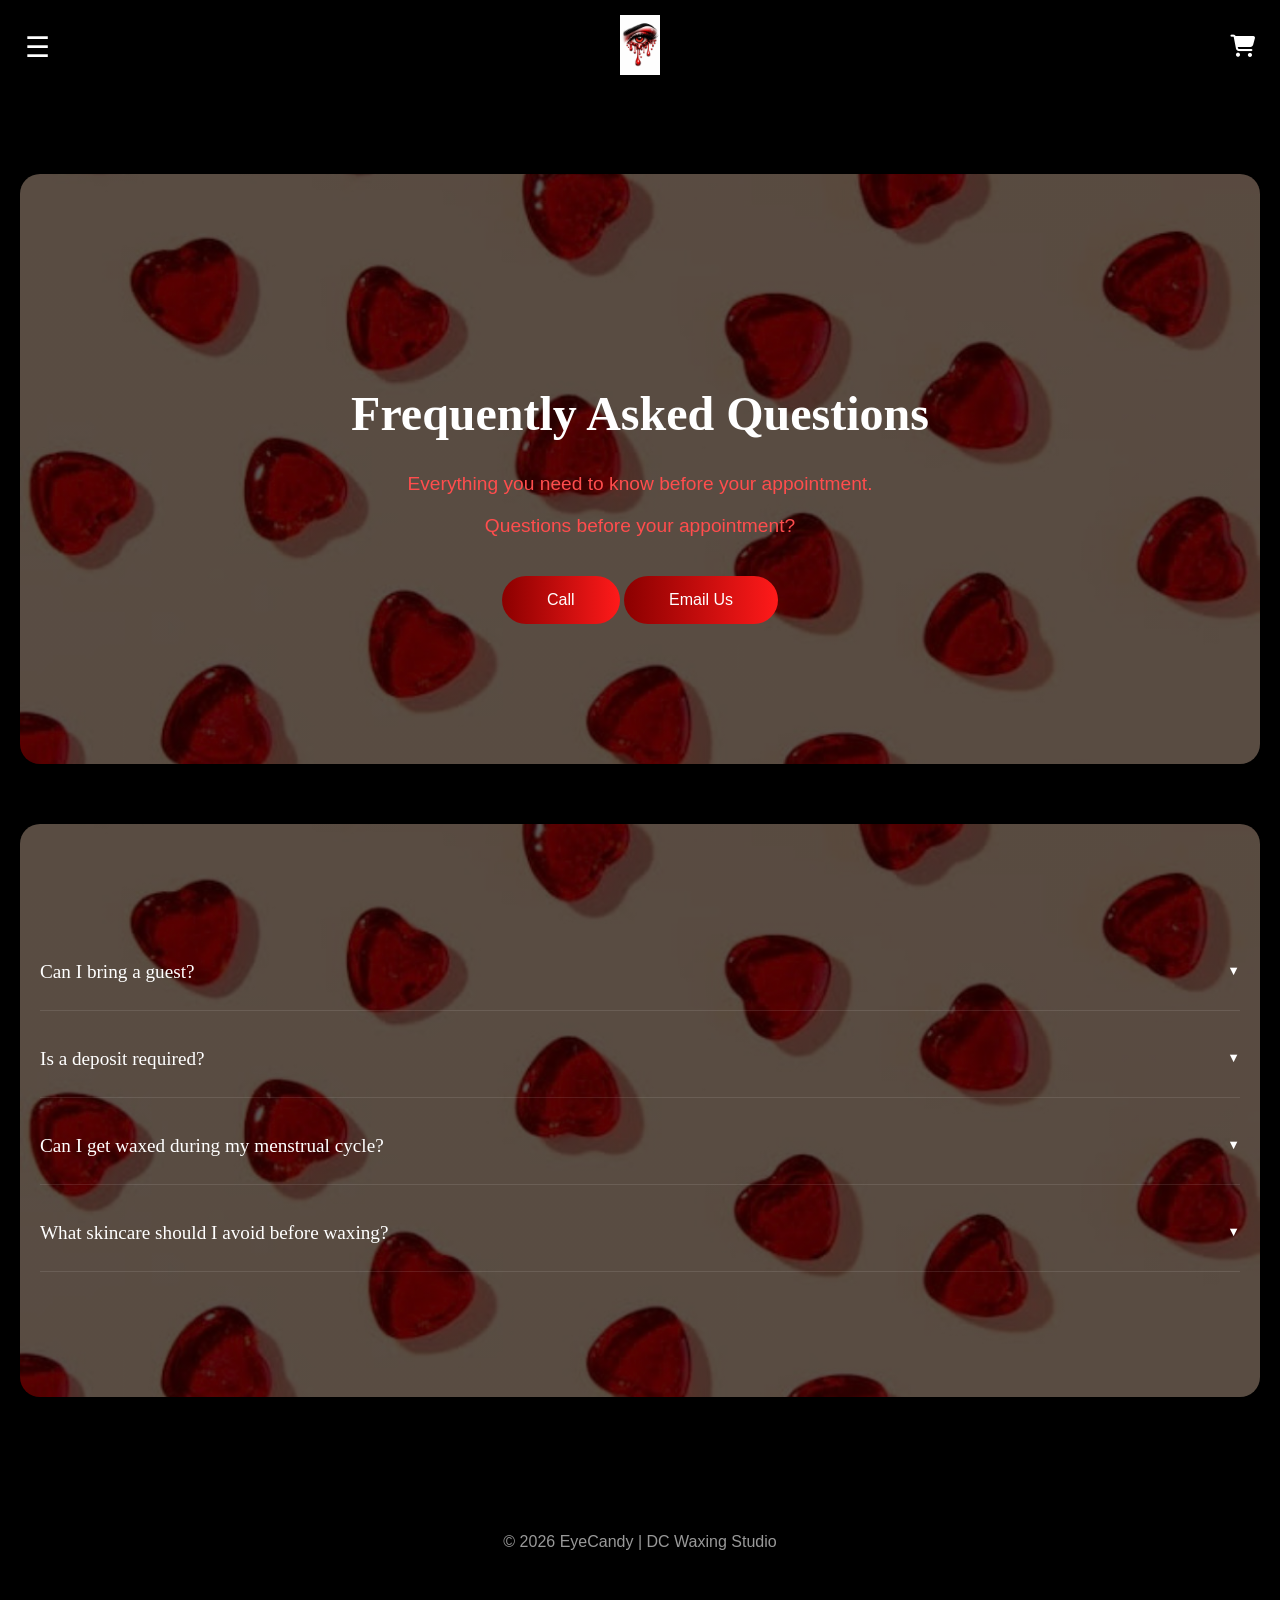
==== faq.html @ 48a34508 "Update faq.html" ====
<!DOCTYPE html>
<html lang="en">
<head>
  <meta charset="UTF-8">
  <title>FAQ | EyeCandy DC Waxing</title>
  <meta name="viewport" content="width=device-width, initial-scale=1.0">
  <meta name="description" content="Frequently asked questions about DC waxing and brow lamination services at EyeCandy private studio.">

  <link rel="stylesheet" href="style.css">
  <link rel="stylesheet" href="https://cdnjs.cloudflare.com/ajax/libs/font-awesome/6.5.0/css/all.min.css">
</head>

<body>
<header class="top-header">

  <div class="header-left">
    <div class="menu-icon" onclick="openMenu()">☰</div>
  </div>

  <div class="header-logo">
  <a href="index.html">
    <img src="logo.png" alt="EyeCandy Logo" class="site-logo">
  </a>
</div>

  <div class="header-right">
    
    <div class="cart-icon">
  <i class="fas fa-shopping-cart"></i>
</div>
  </div>

</header>
<!-- Hamburger -->


<!-- Dropdown Panel -->
<div class="dropdown-panel" id="dropdownPanel">

  <div class="close-icon" onclick="closeMenu()">✕</div>

  <h3>Shop Products</h3>
  <a href="#" class="side-link">Brow Conditioner</a>
  <a href="#" class="side-link">Aftercare Kit</a>

  <h3>Services</h3>
  <a href="services.html" class="side-link">Waxing Services</a>

  <h3>Leave a Review</h3>
  <a href="YOUR_GOOGLE_REVIEW_LINK" target="_blank" class="side-link">Review on Google</a>

  <h3>Information</h3>
  <a href="faq.html" class="side-link">FAQ</a>

</div>

 <header class="hero">
  <h1>Frequently Asked Questions</h1>
  <p>Everything you need to know before your appointment.</p>
  <p>Questions before your appointment?</p>

<a href="tel:2026791606" class="btn">Call</a>

<a href="mailto:eyecandybrowspro@gmail.com" class="btn">Email Us</a>
</header>

<section class="section faq">

  <div class="faq-item">
<div class="faq-question">
  Can I bring a guest?
  <span class="faq-arrow">▼</span>
</div>
<div class="faq-answer">
Appointments are reserved for the scheduled client only.
</div>
</div>

<div class="faq-item">
<div class="faq-question">
  Is a deposit required?
  <span class="faq-arrow">▼</span>
</div>
<div class="faq-answer">
Yes. A non-refundable deposit is required to secure your appointment.
</div>
</div>

<div class="faq-item">
<div class="faq-question">
  Can I get waxed during my menstrual cycle?
  <span class="faq-arrow">▼</span>
</div>
<div class="faq-answer">
Yes. A tampon must be worn for Brazilian or bikini services.
</div>
</div>

<div class="faq-item">
<div class="faq-question">
  What skincare should I avoid before waxing?
  <span class="faq-arrow">▼</span>
</div>
<div class="faq-answer">
Avoid retinol, exfoliants, and active skincare 14 days before your appointment.
</div>
</div>
 
</section>
<footer>
  <p>© 2026 EyeCandy | DC Waxing Studio</p>
</footer>

<script>
function openMenu() {
  document.getElementById("dropdownPanel").classList.add("active");
}
function closeMenu() {
  document.getElementById("dropdownPanel").classList.remove("active");
}


</script>

<!-- SEO FAQ Schema -->
<script type="application/ld+json">
{
 "@context": "https://schema.org",
 "@type": "FAQPage",
 "mainEntity": [{
   "@type": "Question",
   "name": "Can I bring a guest?",
   "acceptedAnswer": {
     "@type": "Answer",
     "text": "Appointments are reserved for the scheduled client only to maintain a private environment."
   }
 },{
   "@type": "Question",
   "name": "Is a deposit required?",
   "acceptedAnswer": {
     "@type": "Answer",
     "text": "Yes. A non-refundable deposit is required to secure appointments and is applied toward the service total."
   }
 },{
   "@type": "Question",
   "name": "Can I get waxed during my menstrual cycle?",
   "acceptedAnswer": {
     "@type": "Answer",
     "text": "Yes, waxing can be performed during menstruation. A tampon must be worn during Brazilian or bikini services."
   }
 }]
}
</script>
  <script>
const faqQuestions = document.querySelectorAll(".faq-question");

faqQuestions.forEach(question => {
  question.addEventListener("click", () => {

    const item = question.parentElement;

    document.querySelectorAll(".faq-item").forEach(el => {
      if (el !== item) {
        el.classList.remove("active");
      }
    });

    item.classList.toggle("active");

  });
});
</script>
</body>
</html>
---- style.css ----
/* BASE */

body {
  margin: 0;
  font-family: 'Montserrat', sans-serif;
  color: white;
  background-color: #000;
}

html {
  scroll-behavior: smooth;
}

/* HEADER */

.top-header {
  position: sticky;
  top: 0;
  background: rgba(0,0,0,0.9);
  backdrop-filter: blur(10px);
  display: grid;
  grid-template-columns: 1fr auto 1fr;
  align-items: center;
  padding: 15px 25px;
  z-index: 3000;
}

.header-left {
  justify-self: start;
}

.header-logo {
  justify-self: center;
}

.header-right {
  justify-self: end;
  display: flex;
  align-items: center;
  gap: 15px;
}

.site-logo {
  height: 60px;
  width: auto;
  object-fit: contain;
}

.cart-icon {
  font-size: 22px;
  color: white;
  cursor: pointer;
}

/* HAMBURGER */

.menu-icon {
  font-size: 28px;
  color: white;
  cursor: pointer;
}

/* DROPDOWN PANEL */

.dropdown-panel {
  position: fixed;
  top: 0;
  left: 0;
  width: 280px;
  height: 100vh;
  background: rgba(0,0,0,0.95);
  padding: 80px 25px;
  transform: translateX(-100%);
  opacity: 0;
  visibility: hidden;
  pointer-events: none;
  transition: transform 0.35s ease, opacity 0.25s ease;
  z-index: 5000;
}

.dropdown-panel.active {
  transform: translateX(0);
  opacity: 1;
  visibility: visible;
  pointer-events: auto;
}

/* CLOSE BUTTON */

.close-icon {
  position: absolute;
  top: 25px;
  right: 25px;
  font-size: 28px;
  cursor: pointer;
}

/* MENU HEADINGS */

.dropdown-panel h3 {
  color: white;
  font-family: 'Playfair Display', serif;
  margin-top: 25px;
  margin-bottom: 8px;
}

/* MENU LINKS */

.side-link {
  display: block;
  color: #ff1a1a;
  text-decoration: none;
  margin: 6px 0 14px;
}

.side-link:hover {
  color: white;
}

/* HERO */

.hero {
  text-align: center;
  padding: 180px 20px 140px;
  background: linear-gradient(rgba(0,0,0,0.65), rgba(0,0,0,0.65)),
              url("background.jpg") center/cover no-repeat;
  border-radius: 20px;
  max-width: 1200px;
  margin: 80px auto 40px;
}

.hero h1 {
  font-family: 'Playfair Display', serif;
  font-size: 3rem;
}

.hero p {
  font-size: 1.2rem;
  color: #ff4d4d;
}

/* SECTIONS */

.section {
  padding: 100px 20px;
  max-width: 1200px;
  margin: 60px auto;
  text-align: center;
  border-radius: 20px;

  background: linear-gradient(rgba(0,0,0,0.65), rgba(0,0,0,0.65)),
              url("background.jpg") center/cover no-repeat;
}

.section h2 {
  font-family: 'Playfair Display', serif;
}

.section p {
  color: #dddddd;
  max-width: 700px;
  margin: auto;
  line-height: 1.6;
}

/* BUTTON */

.btn {
  background: linear-gradient(to right, #8b0000, #ff1a1a);
  color: white;
  padding: 15px 45px;
  text-decoration: none;
  border-radius: 50px;
  display: inline-block;
  margin-top: 20px;
  transition: 0.3s ease;
}

.btn:hover {
  transform: scale(1.05);
}

/* GALLERY */

.gallery {
  display: grid;
  grid-template-columns: repeat(auto-fit, minmax(260px, 1fr));
  gap: 30px;
  margin-top: 40px;
}

.gallery img {
  width: 100%;
  aspect-ratio: 4 / 5;
  object-fit: cover;
  border-radius: 18px;
}

/* FAQ */

.faq-item {
  margin: 25px 0;
  border-bottom: 1px solid rgba(255,255,255,0.1);
  padding-bottom: 15px;
}

.faq-question {
  font-family: 'Playfair Display', serif;
  font-size: 1.2rem;
  cursor: pointer;
  color: white;
  display: flex;
  justify-content: space-between;
  align-items: center;
  padding: 12px 0;
}

.faq-answer {
  max-height: 0;
  overflow: hidden;
  color: #ccc;
  transition: max-height 0.4s ease;
  line-height: 1.6;
}

.faq-item.active .faq-answer {
  max-height: 500px;
  margin-top: 10px;
}
/* FAQ Question Layout */

.faq-question {
  font-family: 'Playfair Display', serif;
  font-size: 1.2rem;
  cursor: pointer;
  color: white;
  display: flex;
  justify-content: space-between;
  align-items: center;
}

/* Arrow animation */

.faq-arrow {
  font-size: 0.8rem;
  transition: transform 0.3s ease;
}

.faq-item.active .faq-arrow {
  transform: rotate(180deg);
}
/* FOOTER */

footer {
  padding: 60px 20px;
  text-align: center;
  color: #999;
}

/* MOBILE */

@media (max-width: 900px) {

  .hero {
    padding: 120px 20px 100px;
  }

  .mobile-booking {
    display: block;
    position: fixed;
    bottom: 0;
    left: 0;
    width: 100%;
    background: linear-gradient(to right, #8b0000, #ff1a1a);
    text-align: center;
    padding: 15px 0;
    z-index: 1000;
  }

  body {
    padding-bottom: 70px;
  }

}
.mobile-call {
  display: none;
}

@media (max-width: 900px) {

  .mobile-call {
    display: block;
    position: fixed;
    bottom: 70px;
    left: 0;
    width: 100%;
    background: black;
    text-align: center;
    padding: 12px 0;
    z-index: 1001;
  }

  .mobile-call a {
    color: #ff1a1a;
    text-decoration: none;
    font-weight: 600;
  }

}
.mobile-booking a {
  color: white;
  text-decoration: none;
}
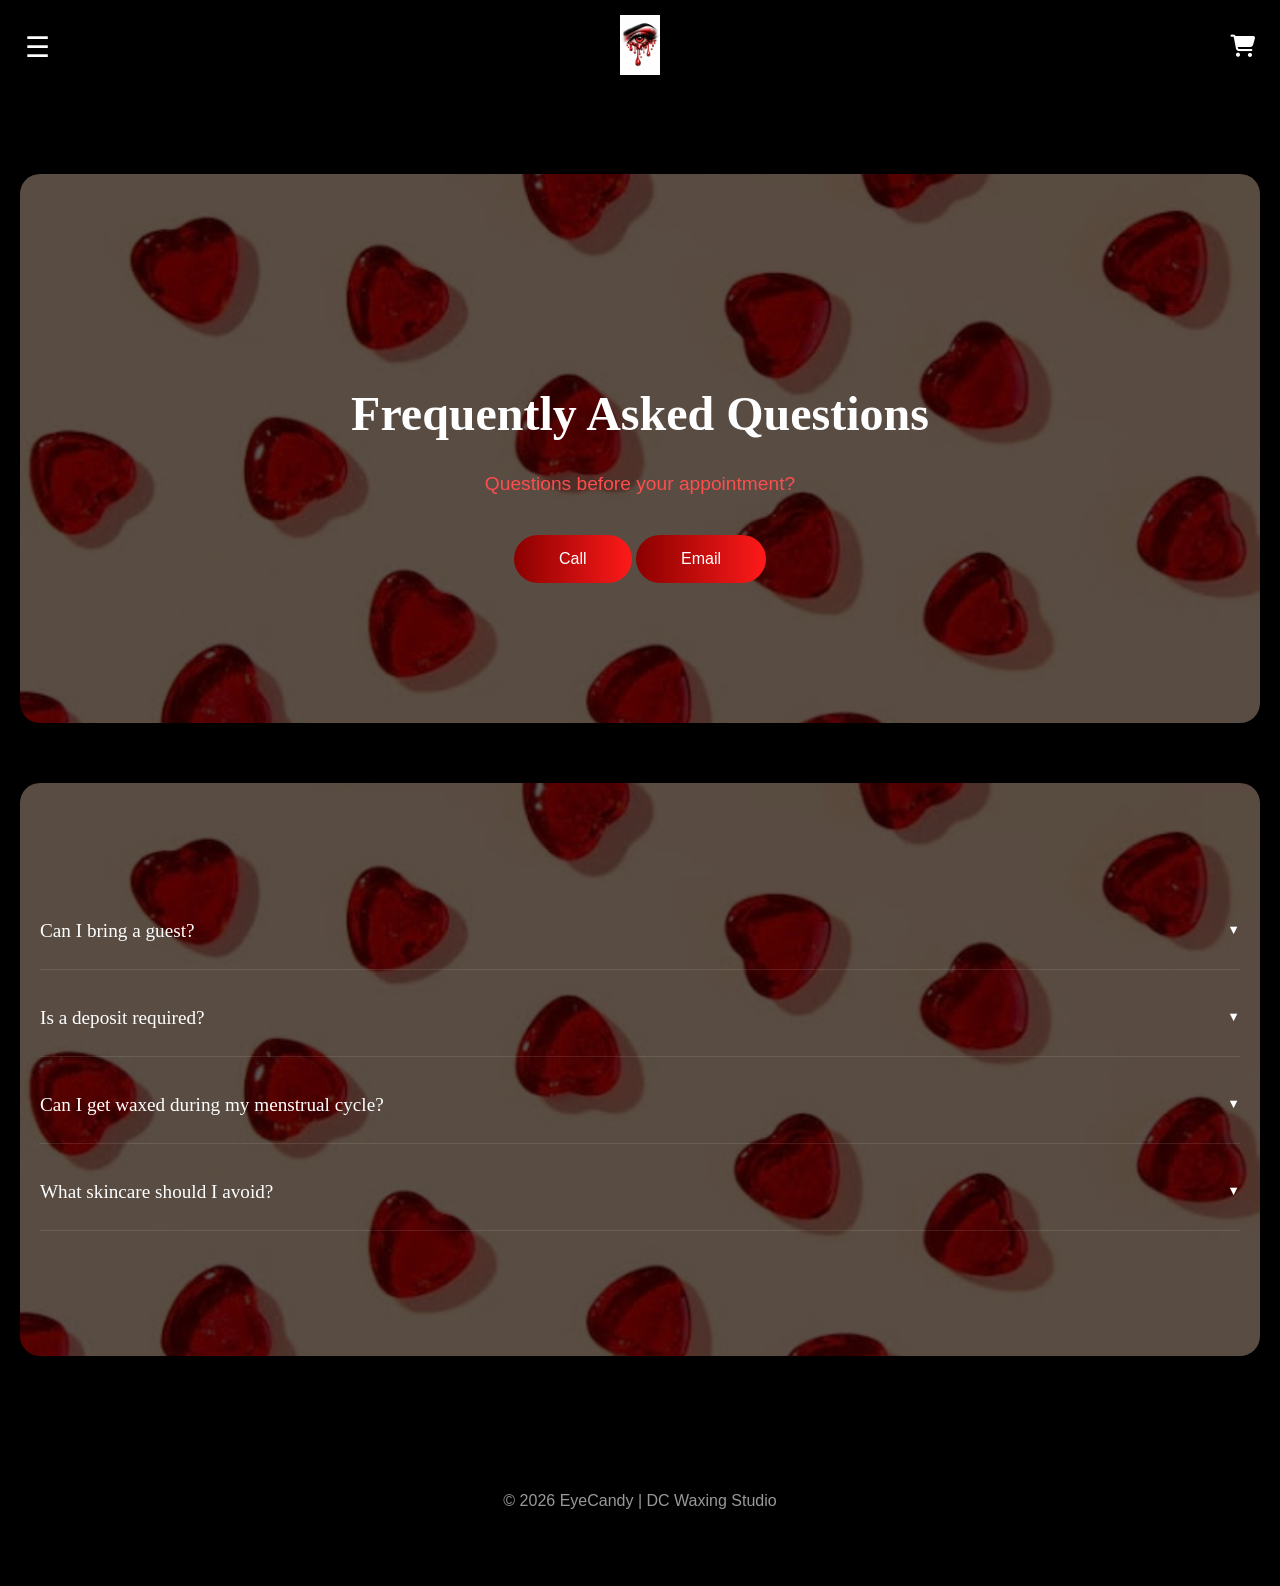
==== commit 4aae0dfe: "Update faq.html" ====
--- a/faq.html
+++ b/faq.html
@@ -1,75 +1,70 @@
 <!DOCTYPE html>
 <html lang="en">
 <head>
-  <meta charset="UTF-8">
-  <title>FAQ | EyeCandy DC Waxing</title>
-  <meta name="viewport" content="width=device-width, initial-scale=1.0">
-  <meta name="description" content="Frequently asked questions about DC waxing and brow lamination services at EyeCandy private studio.">
+<meta charset="UTF-8">
+<title>FAQ | EyeCandy DC Waxing</title>
 
-  <link rel="stylesheet" href="style.css">
-  <link rel="stylesheet" href="https://cdnjs.cloudflare.com/ajax/libs/font-awesome/6.5.0/css/all.min.css">
+<meta name="viewport" content="width=device-width, initial-scale=1.0">
+<meta name="description" content="Frequently asked questions about DC waxing and brow lamination services.">
+
+<link rel="stylesheet" href="style.css">
+<link rel="stylesheet" href="https://cdnjs.cloudflare.com/ajax/libs/font-awesome/6.5.0/css/all.min.css">
 </head>
 
 <body>
+
 <header class="top-header">
 
-  <div class="header-left">
-    <div class="menu-icon" onclick="openMenu()">☰</div>
-  </div>
-
-  <div class="header-logo">
-  <a href="index.html">
-    <img src="logo.png" alt="EyeCandy Logo" class="site-logo">
-  </a>
+<div class="header-left">
+<div class="menu-icon" onclick="openMenu()">☰</div>
 </div>
 
-  <div class="header-right">
-    
-    <div class="cart-icon">
-  <i class="fas fa-shopping-cart"></i>
+<div class="header-logo">
+<a href="index.html">
+<img src="logo.png" alt="EyeCandy Logo" class="site-logo">
+</a>
 </div>
-  </div>
+
+<div class="header-right">
+<div class="cart-icon">
+<i class="fas fa-shopping-cart"></i>
+</div>
+</div>
 
 </header>
-<!-- Hamburger -->
 
-
-<!-- Dropdown Panel -->
 <div class="dropdown-panel" id="dropdownPanel">
 
-  <div class="close-icon" onclick="closeMenu()">✕</div>
+<div class="close-icon" onclick="closeMenu()">✕</div>
 
-  <h3>Shop Products</h3>
-  <a href="#" class="side-link">Brow Conditioner</a>
-  <a href="#" class="side-link">Aftercare Kit</a>
+<h3>Shop Products</h3>
+<a href="#" class="side-link">Brow Conditioner</a>
+<a href="#" class="side-link">Aftercare Kit</a>
 
-  <h3>Services</h3>
-  <a href="services.html" class="side-link">Waxing Services</a>
+<h3>Services</h3>
+<a href="services.html" class="side-link">Waxing Services</a>
 
-  <h3>Leave a Review</h3>
-  <a href="YOUR_GOOGLE_REVIEW_LINK" target="_blank" class="side-link">Review on Google</a>
-
-  <h3>Information</h3>
-  <a href="faq.html" class="side-link">FAQ</a>
+<h3>Information</h3>
+<a href="faq.html" class="side-link">FAQ</a>
 
 </div>
 
- <header class="hero">
-  <h1>Frequently Asked Questions</h1>
-  <p>Everything you need to know before your appointment.</p>
-  <p>Questions before your appointment?</p>
+<header class="hero">
+<h1>Frequently Asked Questions</h1>
+
+<p>Questions before your appointment?</p>
 
 <a href="tel:2026791606" class="btn">Call</a>
+<a href="mailto:eyecandybrowspro@gmail.com" class="btn">Email</a>
 
-<a href="mailto:eyecandybrowspro@gmail.com" class="btn">Email Us</a>
 </header>
 
 <section class="section faq">
 
-  <div class="faq-item">
+<div class="faq-item">
 <div class="faq-question">
-  Can I bring a guest?
-  <span class="faq-arrow">▼</span>
+Can I bring a guest?
+<span class="faq-arrow">▼</span>
 </div>
 <div class="faq-answer">
 Appointments are reserved for the scheduled client only.
@@ -78,97 +73,69 @@
 
 <div class="faq-item">
 <div class="faq-question">
-  Is a deposit required?
-  <span class="faq-arrow">▼</span>
+Is a deposit required?
+<span class="faq-arrow">▼</span>
 </div>
 <div class="faq-answer">
-Yes. A non-refundable deposit is required to secure your appointment.
+Yes. A non refundable deposit is required to secure appointments.
 </div>
 </div>
 
 <div class="faq-item">
 <div class="faq-question">
-  Can I get waxed during my menstrual cycle?
-  <span class="faq-arrow">▼</span>
+Can I get waxed during my menstrual cycle?
+<span class="faq-arrow">▼</span>
 </div>
 <div class="faq-answer">
-Yes. A tampon must be worn for Brazilian or bikini services.
+Yes. A tampon must be worn during Brazilian or bikini services.
 </div>
 </div>
 
 <div class="faq-item">
 <div class="faq-question">
-  What skincare should I avoid before waxing?
-  <span class="faq-arrow">▼</span>
+What skincare should I avoid?
+<span class="faq-arrow">▼</span>
 </div>
 <div class="faq-answer">
-Avoid retinol, exfoliants, and active skincare 14 days before your appointment.
+Avoid retinol and exfoliating skincare 14 days before waxing.
 </div>
 </div>
- 
+
 </section>
+
 <footer>
-  <p>© 2026 EyeCandy | DC Waxing Studio</p>
+<p>© 2026 EyeCandy | DC Waxing Studio</p>
 </footer>
 
 <script>
-function openMenu() {
-  document.getElementById("dropdownPanel").classList.add("active");
-}
-function closeMenu() {
-  document.getElementById("dropdownPanel").classList.remove("active");
+
+function openMenu(){
+document.getElementById("dropdownPanel").classList.add("active");
 }
 
+function closeMenu(){
+document.getElementById("dropdownPanel").classList.remove("active");
+}
+
+const faqQuestions=document.querySelectorAll(".faq-question");
+
+faqQuestions.forEach(question=>{
+question.addEventListener("click",()=>{
+
+const item=question.parentElement;
+
+document.querySelectorAll(".faq-item").forEach(el=>{
+if(el!==item){
+el.classList.remove("active");
+}
+});
+
+item.classList.toggle("active");
+
+});
+});
 
 </script>
 
-<!-- SEO FAQ Schema -->
-<script type="application/ld+json">
-{
- "@context": "https://schema.org",
- "@type": "FAQPage",
- "mainEntity": [{
-   "@type": "Question",
-   "name": "Can I bring a guest?",
-   "acceptedAnswer": {
-     "@type": "Answer",
-     "text": "Appointments are reserved for the scheduled client only to maintain a private environment."
-   }
- },{
-   "@type": "Question",
-   "name": "Is a deposit required?",
-   "acceptedAnswer": {
-     "@type": "Answer",
-     "text": "Yes. A non-refundable deposit is required to secure appointments and is applied toward the service total."
-   }
- },{
-   "@type": "Question",
-   "name": "Can I get waxed during my menstrual cycle?",
-   "acceptedAnswer": {
-     "@type": "Answer",
-     "text": "Yes, waxing can be performed during menstruation. A tampon must be worn during Brazilian or bikini services."
-   }
- }]
-}
-</script>
-  <script>
-const faqQuestions = document.querySelectorAll(".faq-question");
-
-faqQuestions.forEach(question => {
-  question.addEventListener("click", () => {
-
-    const item = question.parentElement;
-
-    document.querySelectorAll(".faq-item").forEach(el => {
-      if (el !== item) {
-        el.classList.remove("active");
-      }
-    });
-
-    item.classList.toggle("active");
-
-  });
-});
-</script>
 </body>
 </html>
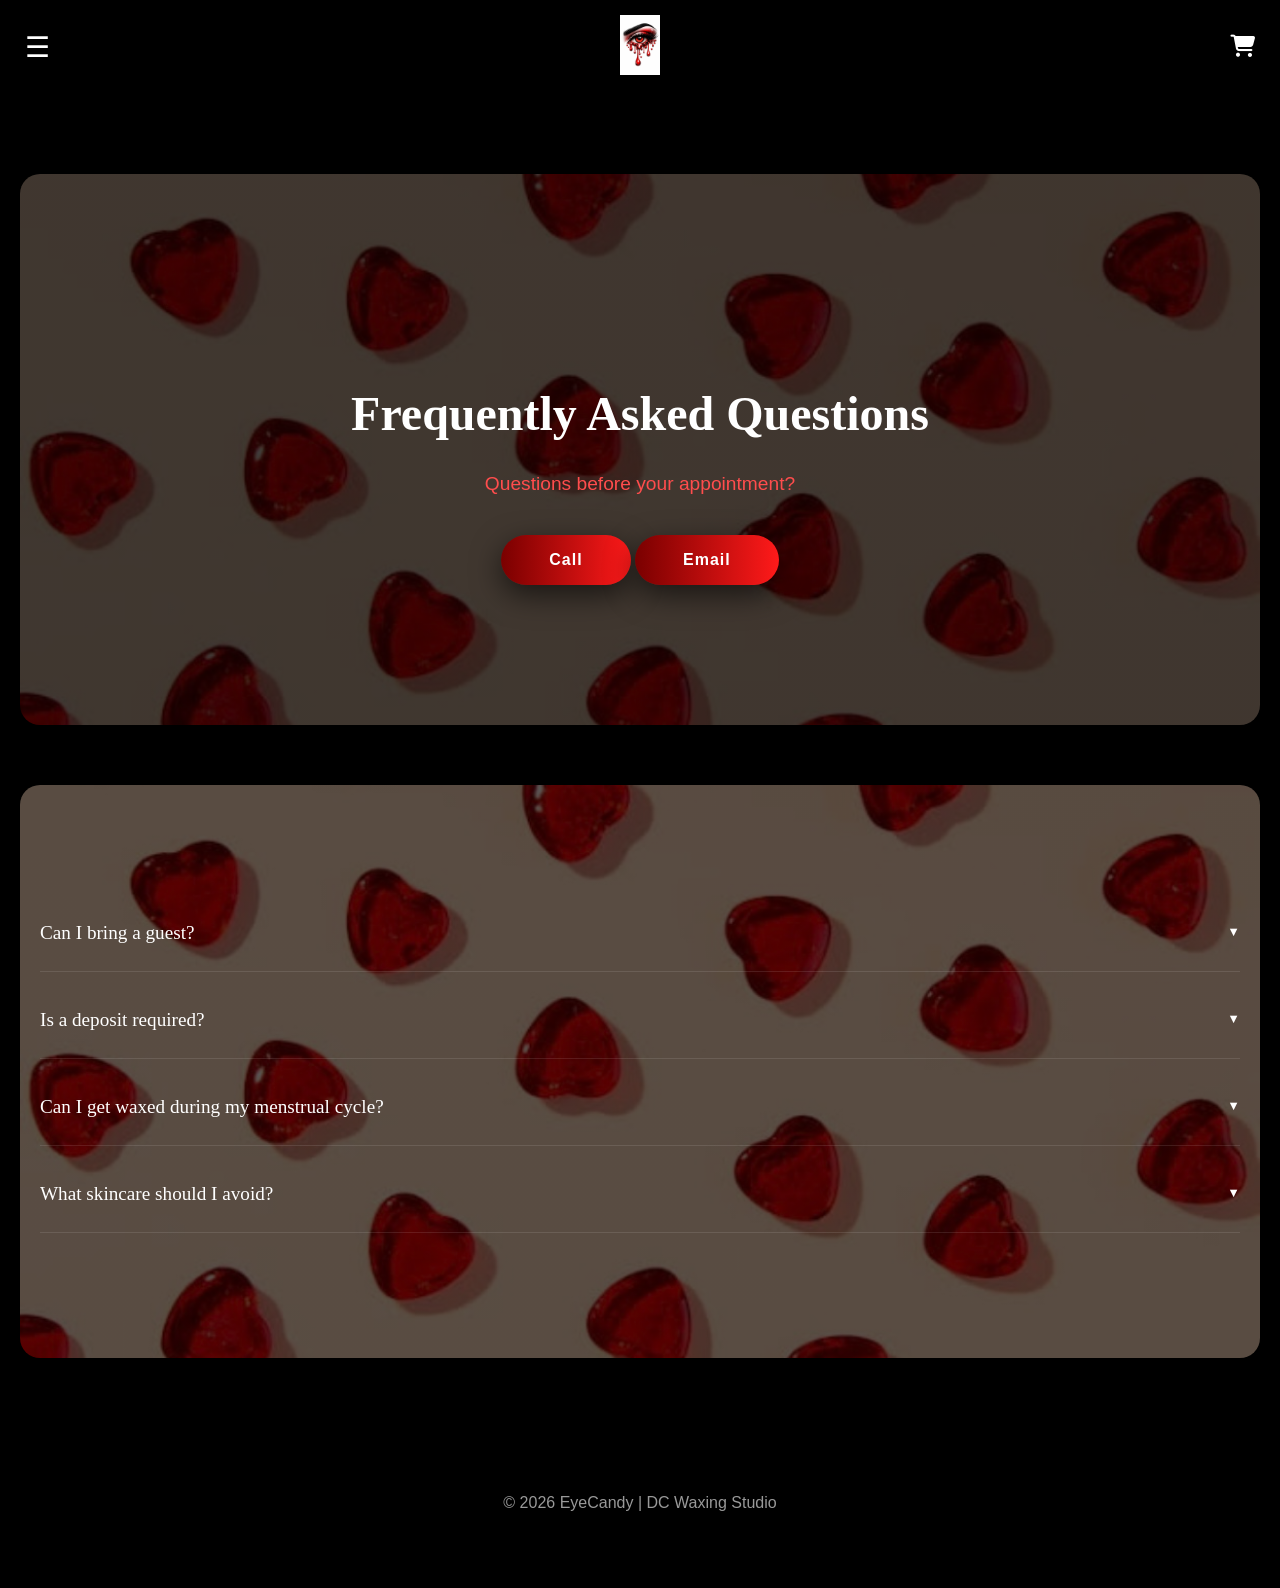
==== commit 8f550380: "Update faq.html" ====
--- a/faq.html
+++ b/faq.html
@@ -1,6 +1,7 @@
 <!DOCTYPE html>
 <html lang="en">
 <head>
+
 <meta charset="UTF-8">
 <title>FAQ | EyeCandy DC Waxing</title>
 
@@ -9,6 +10,7 @@
 
 <link rel="stylesheet" href="style.css">
 <link rel="stylesheet" href="https://cdnjs.cloudflare.com/ajax/libs/font-awesome/6.5.0/css/all.min.css">
+
 </head>
 
 <body>
@@ -26,30 +28,38 @@
 </div>
 
 <div class="header-right">
-<div class="cart-icon">
-<i class="fas fa-shopping-cart"></i>
-</div>
+<a href="shop.html" class="cart-icon">
+<i class="fa-solid fa-cart-shopping"></i>
+</a>
 </div>
 
 </header>
+
 
 <div class="dropdown-panel" id="dropdownPanel">
 
 <div class="close-icon" onclick="closeMenu()">✕</div>
 
-<h3>Shop Products</h3>
-<a href="#" class="side-link">Brow Conditioner</a>
-<a href="#" class="side-link">Aftercare Kit</a>
+<h3>Navigation</h3>
+<a href="index.html" class="side-link">Home</a>
+<a href="services.html" class="side-link">Services</a>
+<a href="faq.html" class="side-link">FAQ</a>
 
-<h3>Services</h3>
-<a href="services.html" class="side-link">Waxing Services</a>
+<h3>Shop</h3>
+<a href="shop.html" class="side-link">Products</a>
 
-<h3>Information</h3>
-<a href="faq.html" class="side-link">FAQ</a>
+<h3>Book Appointment</h3>
+<a href="https://app.squareup.com/appointments/book/48b2gwzh7qm2mj/LPPZHTE535N5Y/start"
+class="side-link"
+target="_blank">
+Book Now
+</a>
 
 </div>
 
+
 <header class="hero">
+
 <h1>Frequently Asked Questions</h1>
 
 <p>Questions before your appointment?</p>
@@ -58,6 +68,7 @@
 <a href="mailto:eyecandybrowspro@gmail.com" class="btn">Email</a>
 
 </header>
+
 
 <section class="section faq">
 
@@ -103,9 +114,11 @@
 
 </section>
 
+
 <footer>
 <p>© 2026 EyeCandy | DC Waxing Studio</p>
 </footer>
+
 
 <script>
 
--- a/style.css
+++ b/style.css
@@ -119,14 +119,16 @@
 
 /* HERO */
 
-.hero {
-  text-align: center;
-  padding: 180px 20px 140px;
-  background: linear-gradient(rgba(0,0,0,0.65), rgba(0,0,0,0.65)),
-              url("background.jpg") center/cover no-repeat;
-  border-radius: 20px;
-  max-width: 1200px;
-  margin: 80px auto 40px;
+.hero{
+text-align:center;
+padding:180px 20px 140px;
+background:
+linear-gradient(rgba(0,0,0,.75),rgba(0,0,0,.75)),
+url("background.jpg") center/cover no-repeat;
+border-radius:20px;
+max-width:1200px;
+margin:80px auto 40px;
+box-shadow:0 40px 100px rgba(0,0,0,.7);
 }
 
 .hero h1 {
@@ -165,19 +167,23 @@
 
 /* BUTTON */
 
-.btn {
-  background: linear-gradient(to right, #8b0000, #ff1a1a);
-  color: white;
-  padding: 15px 45px;
-  text-decoration: none;
-  border-radius: 50px;
-  display: inline-block;
-  margin-top: 20px;
-  transition: 0.3s ease;
-}
-
-.btn:hover {
-  transform: scale(1.05);
+.btn{
+background:linear-gradient(90deg,#7a0000,#ff1a1a);
+color:white;
+padding:16px 48px;
+border-radius:40px;
+text-decoration:none;
+font-weight:600;
+letter-spacing:1px;
+transition:.3s;
+box-shadow:0 10px 30px rgba(0,0,0,.6);
+display:inline-block;
+margin-top:20px;
+}
+
+.btn:hover{
+transform:translateY(-3px);
+box-shadow:0 20px 40px rgba(0,0,0,.7);
 }
 
 /* GALLERY */
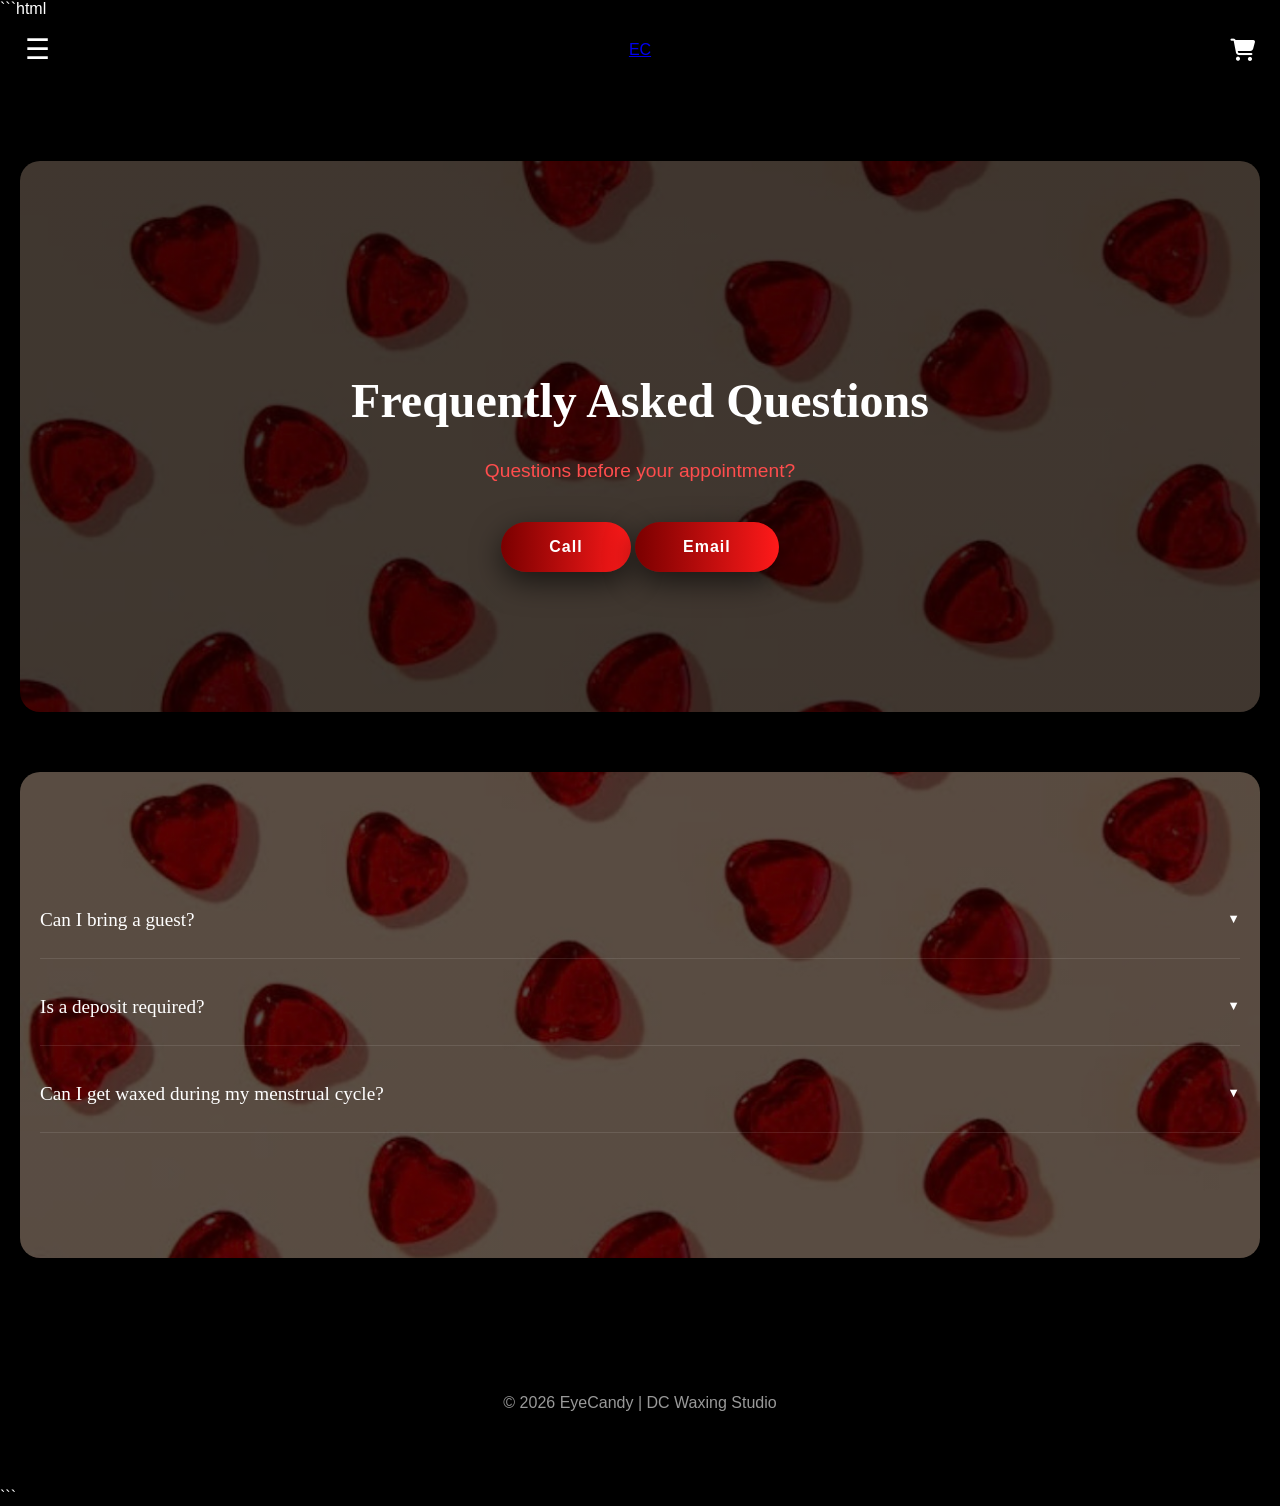
==== commit 6a61e8b6: "Update faq.html" ====
--- a/faq.html
+++ b/faq.html
@@ -1,3 +1,4 @@
+```html
 <!DOCTYPE html>
 <html lang="en">
 <head>
@@ -6,7 +7,7 @@
 <title>FAQ | EyeCandy DC Waxing</title>
 
 <meta name="viewport" content="width=device-width, initial-scale=1.0">
-<meta name="description" content="Frequently asked questions about DC waxing and brow lamination services.">
+<meta name="description" content="Frequently asked questions about waxing and brow lamination services.">
 
 <link rel="stylesheet" href="style.css">
 <link rel="stylesheet" href="https://cdnjs.cloudflare.com/ajax/libs/font-awesome/6.5.0/css/all.min.css">
@@ -22,9 +23,7 @@
 </div>
 
 <div class="header-logo">
-<a href="index.html">
-<img src="logo.png" alt="EyeCandy Logo" class="site-logo">
-</a>
+<a href="index.html" class="logo-monogram">EC</a>
 </div>
 
 <div class="header-right">
@@ -102,16 +101,6 @@
 </div>
 </div>
 
-<div class="faq-item">
-<div class="faq-question">
-What skincare should I avoid?
-<span class="faq-arrow">▼</span>
-</div>
-<div class="faq-answer">
-Avoid retinol and exfoliating skincare 14 days before waxing.
-</div>
-</div>
-
 </section>
 
 
@@ -130,25 +119,8 @@
 document.getElementById("dropdownPanel").classList.remove("active");
 }
 
-const faqQuestions=document.querySelectorAll(".faq-question");
-
-faqQuestions.forEach(question=>{
-question.addEventListener("click",()=>{
-
-const item=question.parentElement;
-
-document.querySelectorAll(".faq-item").forEach(el=>{
-if(el!==item){
-el.classList.remove("active");
-}
-});
-
-item.classList.toggle("active");
-
-});
-});
-
 </script>
 
 </body>
 </html>
+```
--- a/style.css
+++ b/style.css
@@ -317,3 +317,11 @@
   color: white;
   text-decoration: none;
 }
+If you want, I can also generate a real luxury EC monogram logo you can use for:
+
+• website
+• tweezers engraving
+• Instagram
+• packaging
+
+And it will match your black/red
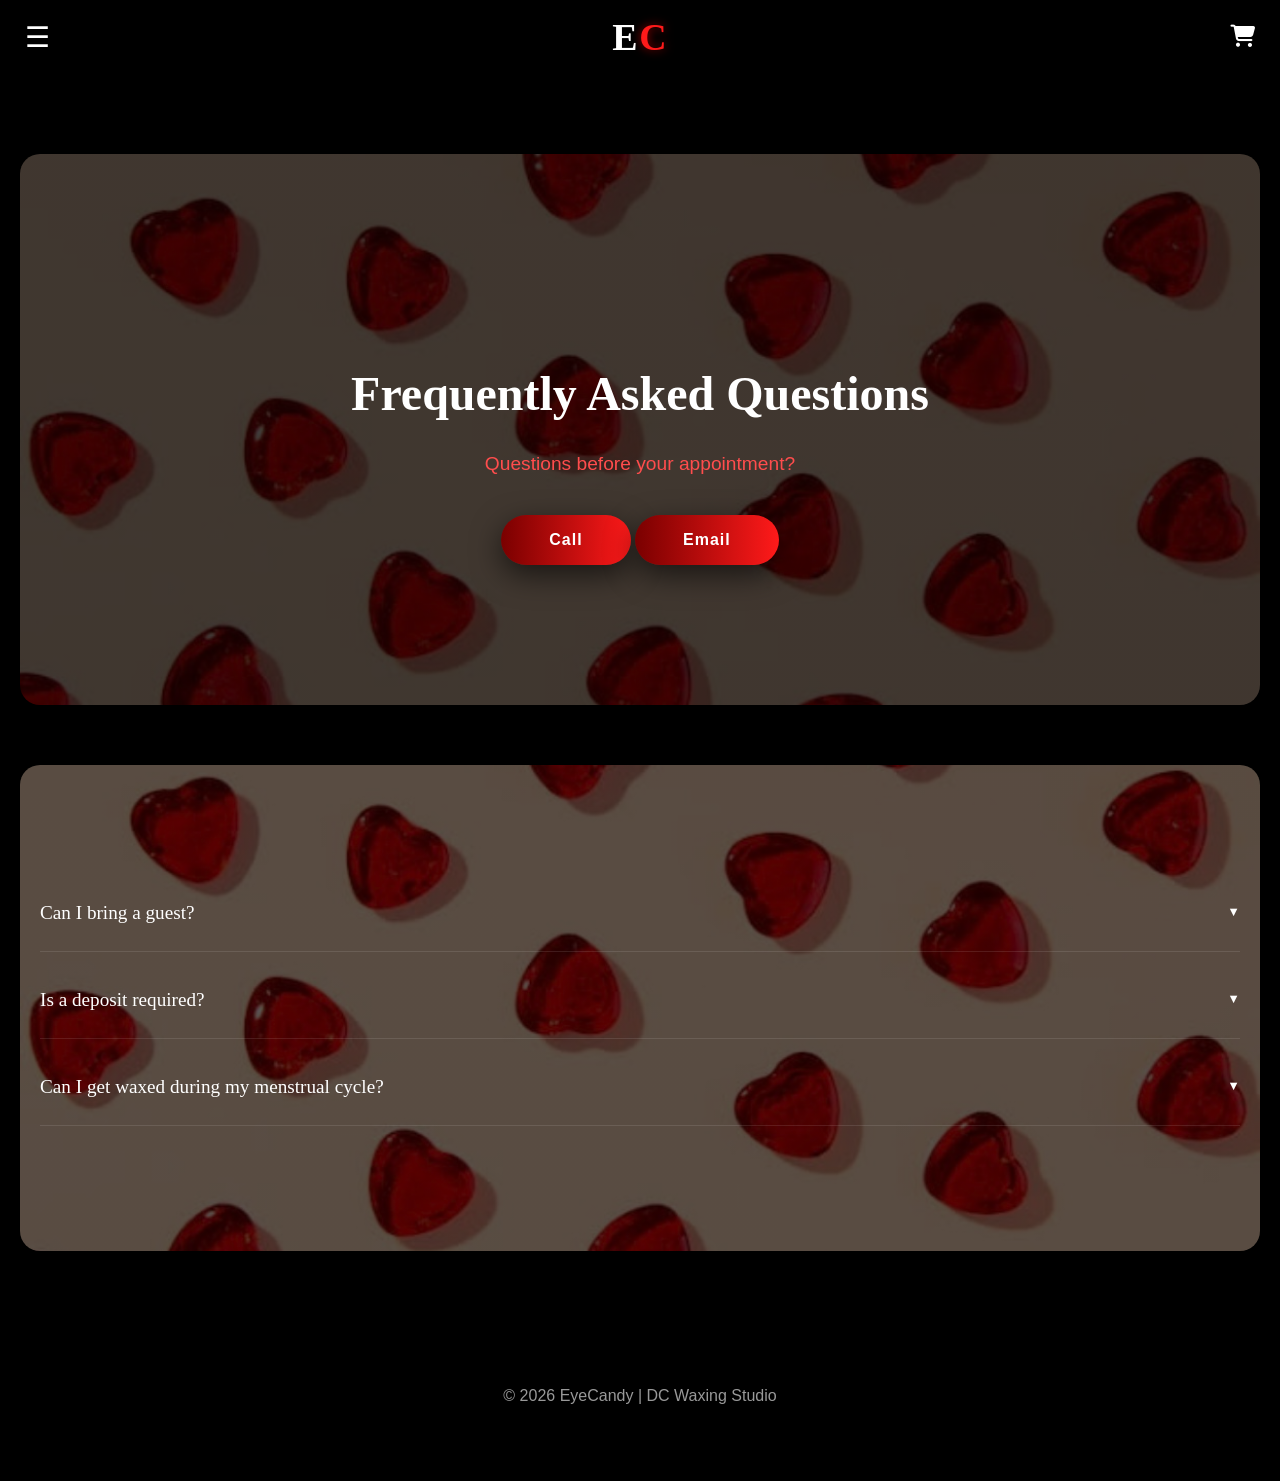
==== commit eabc0091: "Update faq.html" ====
--- a/faq.html
+++ b/faq.html
@@ -1,4 +1,4 @@
-```html
+
 <!DOCTYPE html>
 <html lang="en">
 <head>
@@ -23,7 +23,10 @@
 </div>
 
 <div class="header-logo">
-<a href="index.html" class="logo-monogram">EC</a>
+<a href="index.html" class="logo-monogram">
+<span class="logo-e">E</span>
+<span class="logo-c">C</span>
+</a>
 </div>
 
 <div class="header-right">
@@ -123,4 +126,3 @@
 
 </body>
 </html>
-```
--- a/style.css
+++ b/style.css
@@ -317,11 +317,28 @@
   color: white;
   text-decoration: none;
 }
-If you want, I can also generate a real luxury EC monogram logo you can use for:
-
-• website
-• tweezers engraving
-• Instagram
-• packaging
-
-And it will match your black/red
+/* MONOGRAM LOGO */
+
+.logo-monogram{
+font-family:'Playfair Display',serif;
+font-weight:700;
+font-size:38px;
+letter-spacing:1px;
+text-decoration:none;
+position:relative;
+display:inline-block;
+}
+
+.logo-e{
+color:white;
+}
+
+.logo-c{
+color:#ff1a1a;
+margin-left:-10px;
+text-shadow:0 0 10px rgba(255,0,0,.6);
+}
+
+.logo-monogram:hover{
+opacity:.85;
+}
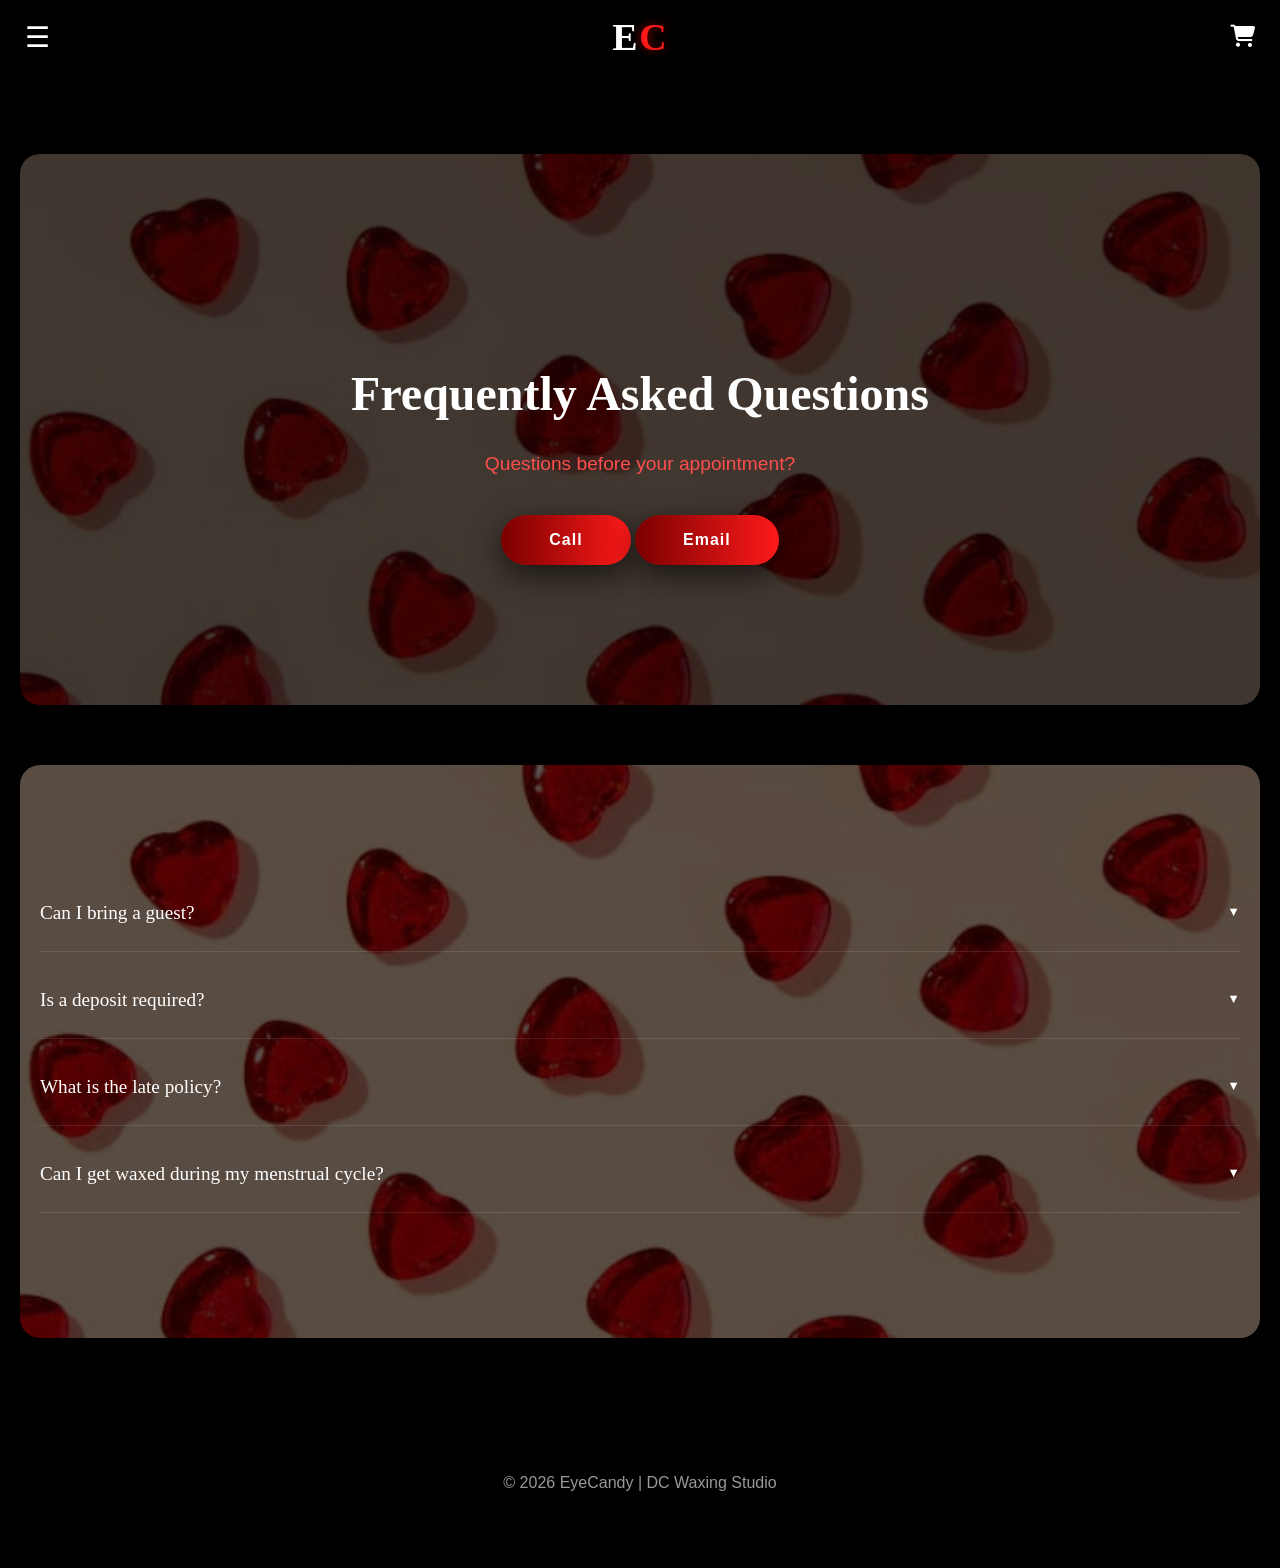
==== commit 4eb00162: "Update faq.html" ====
--- a/faq.html
+++ b/faq.html
@@ -1,4 +1,3 @@
-
 <!DOCTYPE html>
 <html lang="en">
 <head>
@@ -37,7 +36,6 @@
 
 </header>
 
-
 <div class="dropdown-panel" id="dropdownPanel">
 
 <div class="close-icon" onclick="closeMenu()">✕</div>
@@ -59,7 +57,6 @@
 
 </div>
 
-
 <header class="hero">
 
 <h1>Frequently Asked Questions</h1>
@@ -70,7 +67,6 @@
 <a href="mailto:eyecandybrowspro@gmail.com" class="btn">Email</a>
 
 </header>
-
 
 <section class="section faq">
 
@@ -96,6 +92,16 @@
 
 <div class="faq-item">
 <div class="faq-question">
+What is the late policy?
+<span class="faq-arrow">▼</span>
+</div>
+<div class="faq-answer">
+There is a strict 8 minute grace period. After 8 minutes the appointment will be cancelled and the card on file will be charged the remaining balance of the service.
+</div>
+</div>
+
+<div class="faq-item">
+<div class="faq-question">
 Can I get waxed during my menstrual cycle?
 <span class="faq-arrow">▼</span>
 </div>
@@ -106,11 +112,9 @@
 
 </section>
 
-
 <footer>
 <p>© 2026 EyeCandy | DC Waxing Studio</p>
 </footer>
-
 
 <script>
 
@@ -122,6 +126,30 @@
 document.getElementById("dropdownPanel").classList.remove("active");
 }
 
+/* FAQ Accordion */
+
+const faqQuestions = document.querySelectorAll(".faq-question");
+
+faqQuestions.forEach(question => {
+
+question.addEventListener("click", () => {
+
+const item = question.parentElement;
+
+document.querySelectorAll(".faq-item").forEach(el => {
+
+if(el !== item){
+el.classList.remove("active");
+}
+
+});
+
+item.classList.toggle("active");
+
+});
+
+});
+
 </script>
 
 </body>
--- a/style.css
+++ b/style.css
@@ -179,6 +179,7 @@
 box-shadow:0 10px 30px rgba(0,0,0,.6);
 display:inline-block;
 margin-top:20px;
+max-width:280px;
 }
 
 .btn:hover{
@@ -233,17 +234,6 @@
   max-height: 500px;
   margin-top: 10px;
 }
-/* FAQ Question Layout */
-
-.faq-question {
-  font-family: 'Playfair Display', serif;
-  font-size: 1.2rem;
-  cursor: pointer;
-  color: white;
-  display: flex;
-  justify-content: space-between;
-  align-items: center;
-}
 
 /* Arrow animation */
 
@@ -255,6 +245,7 @@
 .faq-item.active .faq-arrow {
   transform: rotate(180deg);
 }
+
 /* FOOTER */
 
 footer {
@@ -265,58 +256,71 @@
 
 /* MOBILE */
 
-@media (max-width: 900px) {
-
-  .hero {
-    padding: 120px 20px 100px;
-  }
-
-  .mobile-booking {
-    display: block;
-    position: fixed;
-    bottom: 0;
-    left: 0;
-    width: 100%;
-    background: linear-gradient(to right, #8b0000, #ff1a1a);
-    text-align: center;
-    padding: 15px 0;
-    z-index: 1000;
-  }
-
-  body {
-    padding-bottom: 70px;
-  }
-
-}
-.mobile-call {
-  display: none;
-}
-
-@media (max-width: 900px) {
-
-  .mobile-call {
-    display: block;
-    position: fixed;
-    bottom: 70px;
-    left: 0;
-    width: 100%;
-    background: black;
-    text-align: center;
-    padding: 12px 0;
-    z-index: 1001;
-  }
-
-  .mobile-call a {
-    color: #ff1a1a;
-    text-decoration: none;
-    font-weight: 600;
-  }
-
-}
-.mobile-booking a {
-  color: white;
-  text-decoration: none;
-}
+.mobile-booking{
+display:none;
+}
+
+.mobile-call{
+display:none;
+}
+
+@media (max-width:900px){
+
+.hero{
+padding:120px 20px 100px;
+}
+
+/* BOOK BUTTON */
+
+.mobile-booking{
+display:block;
+position:fixed;
+bottom:0;
+left:0;
+width:100%;
+background:linear-gradient(to right,#8b0000,#ff1a1a);
+text-align:center;
+padding:16px 0;
+z-index:1000;
+}
+
+.mobile-booking a{
+color:white;
+text-decoration:none;
+font-weight:600;
+font-size:1rem;
+}
+
+/* CALL BUTTON */
+
+.mobile-call{
+display:block;
+position:fixed;
+bottom:56px;
+left:0;
+width:100%;
+background:#000;
+text-align:center;
+padding:12px 0;
+border-top:1px solid rgba(255,255,255,.1);
+z-index:999;
+}
+
+.mobile-call a{
+color:#ff1a1a;
+text-decoration:none;
+font-weight:600;
+font-size:.95rem;
+}
+
+/* page spacing */
+
+body{
+padding-bottom:120px;
+}
+
+}
+
 /* MONOGRAM LOGO */
 
 .logo-monogram{
